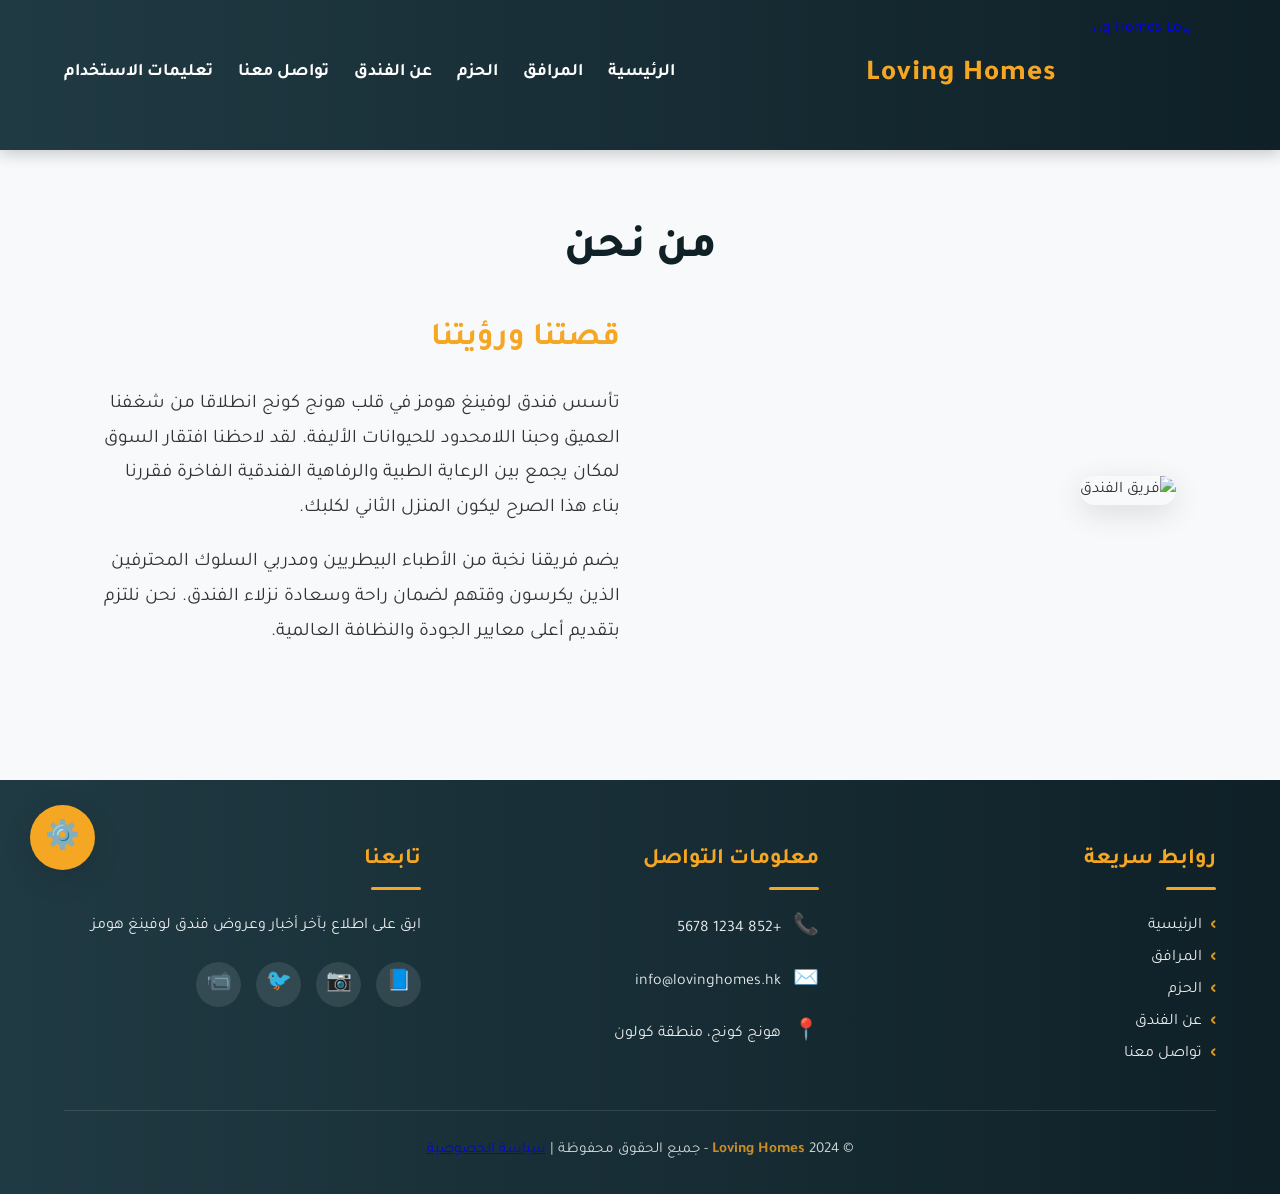
==== about.html @ 37e902a8 "Add files via upload" ====
<!DOCTYPE html>
<html lang="ar" dir="rtl">

<head>
    <meta charset="UTF-8">
    <meta name="viewport" content="width=device-width, initial-scale=1.0">
    <title>Loving Homes | عن الفندق</title>
    <link rel="stylesheet" href="style.css">
    <link href="https://fonts.googleapis.com/css2?family=Tajawal:wght@400;700;800&display=swap" rel="stylesheet">
</head>

<body>
    <header>
        <a href="index.html" class="brand-name">
            <img src="images/Loving_Homes_logo5.png" alt="Loving Homes Logo">
            <span>Loving Homes</span>
        </a>
        <div class="hamburger"><span></span><span></span><span></span></div>
        <nav>
            <a href="index.html">الرئيسية</a>
            <a href="facilities.html">المرافق</a>
            <a href="packages.html">الحزم</a>
            <a href="about.html">عن الفندق</a>
            <a href="contact.html">تواصل معنا</a>
            <a href="instructions.html">تعليمات الاستخدام</a>
        </nav>
    </header>

    <div class="container">
        <h1 class="section-title">من نحن</h1>
        <div style="display: flex; flex-wrap: wrap; gap: 40px; align-items: center;">
            <div style="flex: 1; min-width: 300px;">
                <img src="https://images.unsplash.com/photo-1544568100-847a948585b9?w=800" alt="فريق الفندق" style="width: 100%; border-radius: 15px; box-shadow: var(--shadow);">
            </div>
            <div style="flex: 1; min-width: 300px;">
                <h3 style="font-size: 2rem; color: var(--accent); margin-bottom: 20px;">قصتنا ورؤيتنا</h3>
                <p style="font-size: 1.2rem; margin-bottom: 20px;">تأسس فندق لوفينغ هومز في قلب هونج كونج انطلاقا من شغفنا العميق وحبنا اللامحدود للحيوانات الأليفة. لقد لاحظنا افتقار السوق لمكان يجمع بين الرعاية الطبية والرفاهية الفندقية الفاخرة فقررنا بناء هذا الصرح ليكون المنزل الثاني لكلبك.</p>
                <p style="font-size: 1.2rem; margin-bottom: 20px;">يضم فريقنا نخبة من الأطباء البيطريين ومدربي السلوك المحترفين الذين يكرسون وقتهم لضمان راحة وسعادة نزلاء الفندق. نحن نلتزم بتقديم أعلى معايير الجودة والنظافة العالمية.</p>
            </div>
        </div>
    </div>

    <!-- الزر العائم -->
    <div class="fab-container">
        <button class="fab-btn" id="fab-btn">⚙️</button>
        <div class="fab-menu" id="fab-menu">
            <button id="lang-toggle" title="تغيير اللغة">🇺🇸</button>
            <button id="dark-mode" title="الوضع الليلي">🌙</button>
            <button id="font-up" title="تكبير الخط">A+</button>
            <button id="font-down" title="تصغير الخط">A-</button>
        </div>
    </div>

    <!-- Footer الذيل المرتب -->
    <footer>
        <div class="footer-container">
            <div class="footer-section">
                <h3>روابط سريعة</h3>
                <ul>
                    <li><a href="index.html">الرئيسية</a></li>
                    <li><a href="facilities.html">المرافق</a></li>
                    <li><a href="packages.html">الحزم</a></li>
                    <li><a href="about.html">عن الفندق</a></li>
                    <li><a href="contact.html">تواصل معنا</a></li>
                </ul>
            </div>
            <div class="footer-section">
                <h3>معلومات التواصل</h3>
                <div class="contact-info">
                    <div class="contact-item">
                        <span>📞</span>
                        <p>+852 1234 5678</p>
                    </div>
                    <div class="contact-item">
                        <span>✉️</span>
                        <p>info@lovinghomes.hk</p>
                    </div>
                    <div class="contact-item">
                        <span>📍</span>
                        <p>هونج كونج، منطقة كولون</p>
                    </div>
                </div>
            </div>
            <div class="footer-section">
                <h3>تابعنا</h3>
                <p>ابق على اطلاع بآخر أخبار وعروض فندق لوفينغ هومز</p>
                <div class="social-links">
                    <a href="#" aria-label="فيسبوك">📘</a>
                    <a href="#" aria-label="إنستغرام">📷</a>
                    <a href="#" aria-label="تويتر">🐦</a>
                    <a href="#" aria-label="يوتيوب">📹</a>
                </div>
            </div>
        </div>
        <div class="footer-bottom">
            <p>© 2024 <span>Loving Homes</span> - جميع الحقوق محفوظة | <a href="#">سياسة الخصوصية</a></p>
        </div>
    </footer>
    <script src="script.js"></script>

</body>

</html>
---- style.css ----
/* المتغيرات الأساسية للتصميم الحديث */

:root {
    --primary: #0f2027;
    --secondary: #203a43;
    --accent: #f5a623;
    --light: #f8f9fa;
    --dark: #121212;
    --text: #333333;
    --card-bg: #ffffff;
    --shadow: 0 8px 30px rgba(0, 0, 0, 0.12);
    --radius: 12px;
}


/* الوضع الليلي الحديث */

body.dark-mode {
    --primary: #0a0a0a;
    --secondary: #1a1a1a;
    --accent: #f5a623;
    --light: #121212;
    --text: #e0e0e0;
    --card-bg: #222222;
    --shadow: 0 8px 30px rgba(0, 0, 0, 0.5);
}

* {
    margin: 0;
    padding: 0;
    box-sizing: border-box;
    font-family: 'Tajawal', sans-serif;
}

body {
    background-color: var(--light);
    color: var(--text);
    line-height: 1.8;
    transition: background-color 0.4s ease, color 0.4s ease;
}


/* شريط التنقل الاحترافي */

header {
    background: linear-gradient(to left, var(--primary), var(--secondary));
    padding: 15px 5%;
    display: flex;
    justify-content: space-between;
    align-items: center;
    position: sticky;
    top: 0;
    z-index: 1000;
    box-shadow: 0 4px 15px rgba(0, 0, 0, 0.2);
}

.brand-name {
    display: flex;
    align-items: center;
    gap: 10px;
    text-decoration: none;
}

.brand-name img {
    height: 120px;
    width: auto;
    border-radius: 50%;
    object-fit: cover;
}

.brand-name span {
    font-size: 1.8rem;
    font-weight: 800;
    color: var(--accent);
    letter-spacing: 1px;
}

nav {
    display: flex;
    gap: 25px;
    padding-right: 0;
    padding-left: 0;
}

[dir="ltr"] nav {
    padding-left: 0;
    padding-right: 0;
}


/* دعم اللغة الإنجليزية */

[dir="ltr"] .form-group {
    text-align: left;
}

[dir="ltr"] .card ul {
    text-align: left;
}

[dir="ltr"] nav a::after {
    left: auto;
    right: 0;
}

[dir="ltr"] nav a:hover::after {
    width: 100%;
}

nav a {
    color: #ffffff;
    text-decoration: none;
    font-weight: 600;
    font-size: 1.1rem;
    position: relative;
    padding-bottom: 5px;
    transition: color 0.3s;
}

nav a::after {
    content: '';
    position: absolute;
    width: 0;
    height: 2px;
    bottom: 0;
    left: 0;
    background-color: var(--accent);
    transition: width 0.3s ease;
}

nav a:hover {
    color: var(--accent);
}

nav a:hover::after {
    width: 100%;
}


/* القائمة الجانبية للهاتف */

.hamburger {
    display: none;
    flex-direction: column;
    gap: 5px;
    cursor: pointer;
}

.hamburger span {
    width: 30px;
    height: 3px;
    background-color: white;
    border-radius: 3px;
}


/* الزر العائم المتطور */

.fab-container {
    position: fixed;
    bottom: 30px;
    left: 30px;
    z-index: 9999;
}

.fab-btn {
    width: 65px;
    height: 65px;
    border-radius: 50%;
    background-color: var(--accent);
    color: var(--primary);
    font-size: 28px;
    border: none;
    cursor: pointer;
    box-shadow: var(--shadow);
    transition: transform 0.3s, background 0.3s;
    display: flex;
    justify-content: center;
    align-items: center;
}

.fab-btn:hover {
    transform: scale(1.1) rotate(15deg);
}

.fab-menu {
    position: absolute;
    bottom: 80px;
    left: 5px;
    display: flex;
    flex-direction: column;
    gap: 12px;
    opacity: 0;
    visibility: hidden;
    transform: translateY(20px);
    transition: all 0.3s ease;
}

.fab-menu.show {
    opacity: 1;
    visibility: visible;
    transform: translateY(0);
}

.fab-menu button {
    width: 50px;
    height: 50px;
    border-radius: 50%;
    border: none;
    background: var(--primary);
    color: white;
    font-weight: bold;
    font-size: 16px;
    cursor: pointer;
    box-shadow: var(--shadow);
    transition: 0.3s;
}

.fab-menu button:hover {
    background: var(--accent);
    color: var(--primary);
    transform: scale(1.1);
}


/* الأقسام العامة والتخطيط */

.container {
    max-width: 1200px;
    margin: 0 auto;
    padding: 60px 5%;
}

.section-title {
    text-align: center;
    color: var(--primary);
    font-size: 2.8rem;
    margin-bottom: 20px;
    font-weight: 800;
}

body.dark-mode .section-title {
    color: var(--accent);
}

.section-subtitle {
    text-align: center;
    color: var(--text);
    font-size: 1.2rem;
    margin-bottom: 50px;
    max-width: 800px;
    margin-inline: auto;
    opacity: 0.8;
}


/* البطاقات الحديثة */

.grid {
    display: grid;
    grid-template-columns: repeat(auto-fit, minmax(320px, 1fr));
    gap: 35px;
}

.card {
    background: var(--card-bg);
    border-radius: var(--radius);
    overflow: hidden;
    box-shadow: var(--shadow);
    transition: transform 0.4s ease, box-shadow 0.4s ease;
    border-bottom: 4px solid transparent;
}

.card:hover {
    transform: translateY(-12px);
    border-bottom: 4px solid var(--accent);
    box-shadow: 0 15px 40px rgba(0, 0, 0, 0.2);
}

.card img {
    width: 100%;
    height: 240px;
    object-fit: cover;
}

.card-content {
    padding: 25px;
}

.card h3 {
    color: var(--primary);
    font-size: 1.5rem;
    margin-bottom: 10px;
}

body.dark-mode .card h3 {
    color: var(--accent);
}


/* الأزرار */

.btn {
    display: inline-block;
    background: var(--accent);
    color: var(--primary);
    padding: 12px 35px;
    border-radius: 30px;
    font-size: 1.1rem;
    font-weight: bold;
    text-decoration: none;
    border: 2px solid var(--accent);
    transition: all 0.3s;
    text-align: center;
    cursor: pointer;
}

.btn:hover {
    background: transparent;
    color: var(--accent);
}


/* النماذج */

.form-box {
    background: var(--card-bg);
    padding: 40px;
    border-radius: var(--radius);
    box-shadow: var(--shadow);
    max-width: 700px;
    margin: auto;
}

.form-group {
    margin-bottom: 20px;
    text-align: right;
}

.form-group label {
    display: block;
    margin-bottom: 8px;
    font-weight: 700;
    font-size: 1.1rem;
}

.form-group input,
.form-group select,
.form-group textarea {
    width: 100%;
    padding: 15px;
    border-radius: 8px;
    border: 1px solid #ccc;
    background: var(--light);
    color: var(--text);
    font-size: 1rem;
    transition: border 0.3s;
}

.form-group input:focus,
.form-group select:focus,
.form-group textarea:focus {
    border-color: var(--accent);
    outline: none;
}

.price-calc {
    background: linear-gradient(135deg, var(--primary), var(--secondary));
    color: white;
    padding: 20px;
    border-radius: 8px;
    margin-top: 25px;
    text-align: center;
    font-size: 1.3rem;
    box-shadow: inset 0 0 10px rgba(0, 0, 0, 0.5);
}

.price-calc span {
    color: var(--accent);
    font-weight: 900;
    font-size: 2rem;
    display: block;
    margin-top: 10px;
}


/* استجابة الهواتف */

@media (max-width: 768px) {
    .brand-name img {
        height: 60px;
    }
    .brand-name span {
        display: none;
    }
    .hamburger {
        display: flex;
    }
    nav {
        display: none;
        flex-direction: column;
        width: 100%;
        position: absolute;
        top: 100%;
        left: 0;
        background: var(--secondary);
        padding: 20px 0;
        text-align: center;
    }
    nav.active {
        display: flex;
    }
    nav a {
        padding: 15px 0;
        border-bottom: 1px solid rgba(255, 255, 255, 0.1);
        margin: 0;
    }
}


/* أنماط قسم الفيديو */

.video-container {
    width: 100%;
    max-width: 900px;
    margin: 0 auto;
    border-radius: 15px;
    overflow: hidden;
    box-shadow: 0 10px 40px rgba(0, 0, 0, 0.3);
}

.video-container video {
    width: 100%;
    display: block;
    background-color: #000;
}


/* الذيل (Footer) */

footer {
    background: linear-gradient(to left, var(--primary), var(--secondary));
    color: white;
    padding: 60px 5% 30px;
    margin-top: 50px;
}

.footer-container {
    max-width: 1200px;
    margin: 0 auto;
    display: grid;
    grid-template-columns: repeat(auto-fit, minmax(250px, 1fr));
    gap: 40px;
}

.footer-section h3 {
    color: var(--accent);
    font-size: 1.4rem;
    margin-bottom: 20px;
    position: relative;
    padding-bottom: 10px;
}

.footer-section h3::after {
    content: '';
    position: absolute;
    bottom: 0;
    right: 0;
    width: 50px;
    height: 3px;
    background: var(--accent);
    border-radius: 2px;
}

.footer-section p,
.footer-section li {
    font-size: 1rem;
    line-height: 2;
    opacity: 0.9;
}

.footer-section ul {
    list-style: none;
    padding: 0;
}

.footer-section a {
    color: white;
    text-decoration: none;
    transition: all 0.3s ease;
    display: inline-block;
    position: relative;
}

.footer-section a::before {
    content: '›';
    margin-left: 8px;
    color: var(--accent);
    font-weight: bold;
    transition: transform 0.3s ease;
}

.footer-section a:hover {
    color: var(--accent);
    padding-right: 5px;
}

.footer-section a:hover::before {
    transform: translateX(5px);
}

.contact-info {
    display: flex;
    flex-direction: column;
    gap: 15px;
}

.contact-item {
    display: flex;
    align-items: center;
    gap: 12px;
}

.contact-item span {
    font-size: 1.3rem;
}

.social-links {
    display: flex;
    gap: 15px;
    margin-top: 20px;
}

.social-links a {
    width: 45px;
    height: 45px;
    border-radius: 50%;
    background: rgba(255, 255, 255, 0.1);
    display: flex;
    justify-content: center;
    align-items: center;
    font-size: 1.3rem;
    transition: all 0.3s ease;
}

.social-links a::before {
    display: none;
}

.social-links a:hover {
    background: var(--accent);
    transform: translateY(-5px);
}

.footer-bottom {
    max-width: 1200px;
    margin: 40px auto 0;
    padding-top: 25px;
    border-top: 1px solid rgba(255, 255, 255, 0.15);
    text-align: center;
    font-size: 0.95rem;
    opacity: 0.8;
}

.footer-bottom span {
    color: var(--accent);
    font-weight: bold;
}

@media (max-width: 768px) {
    footer {
        padding: 40px 5% 20px;
    }
    .footer-container {
        grid-template-columns: 1fr;
        text-align: center;
    }
    .footer-section h3::after {
        right: 50%;
        transform: translateX(50%);
    }
    .contact-item {
        justify-content: center;
    }
    .social-links {
        justify-content: center;
    }
}
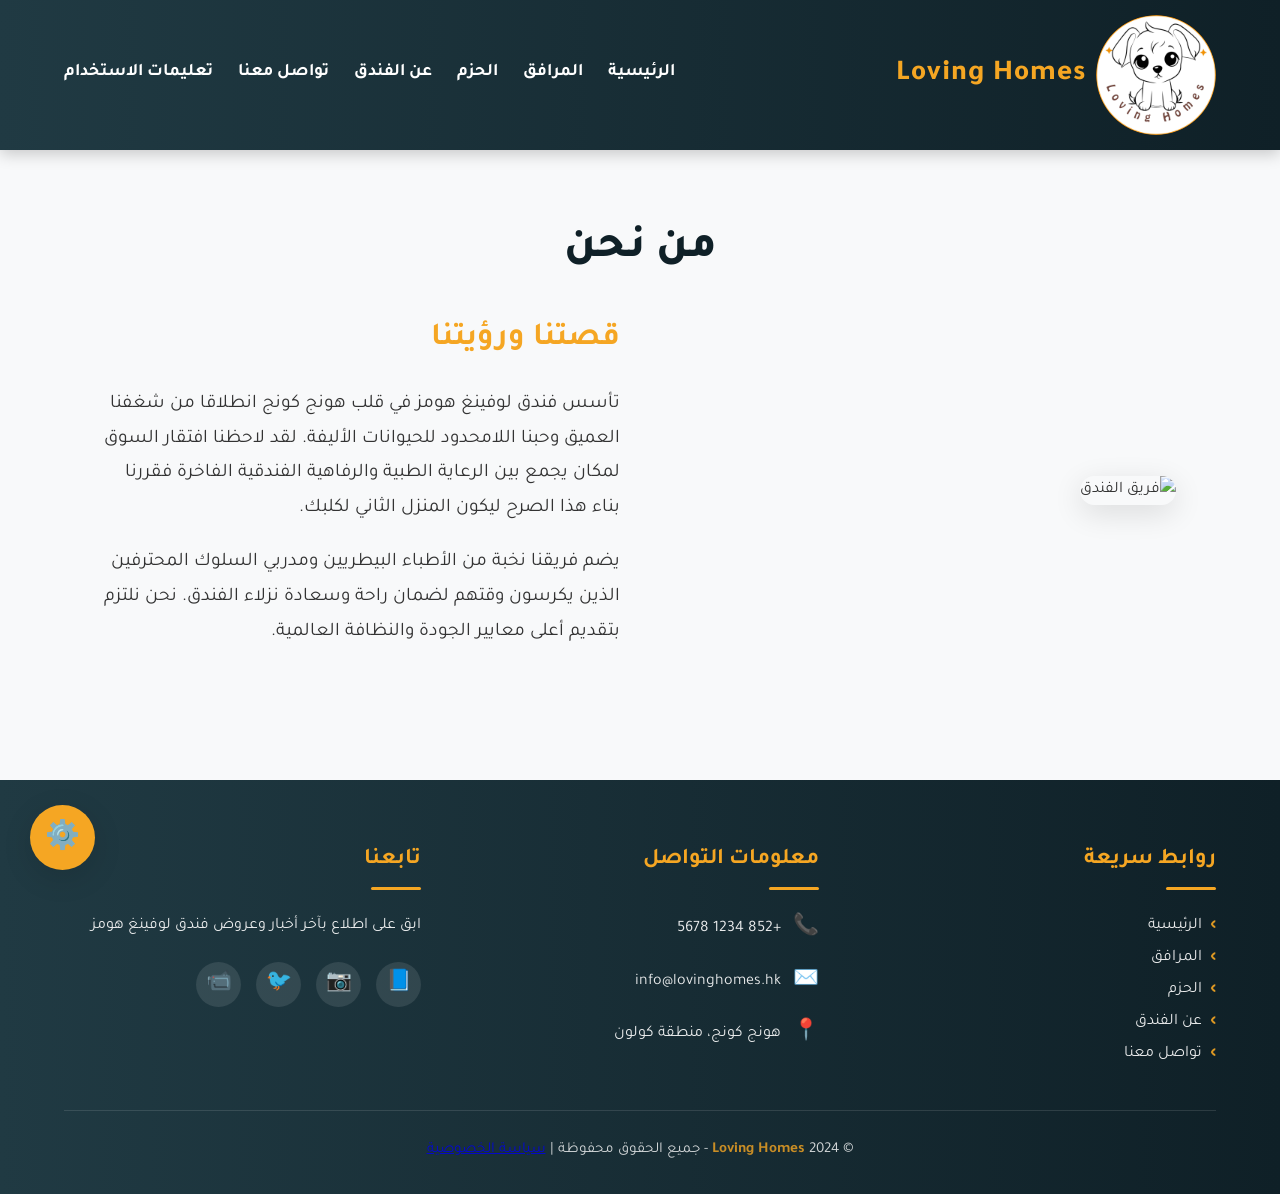
==== commit 2cec98b9: "Fix HTML encoding issues in about.html" ====
--- a/about.html
+++ b/about.html
@@ -12,7 +12,7 @@
 <body>
     <header>
         <a href="index.html" class="brand-name">
-            <img src="images/Loving_Homes_logo5.png" alt="Loving Homes Logo">
+            <img src="Loving_Homes_logo5.png" alt="Loving Homes Logo">
             <span>Loving Homes</span>
         </a>
         <div class="hamburger"><span></span><span></span><span></span></div>
@@ -100,4 +100,4 @@
 
 </body>
 
-</html>+</html>
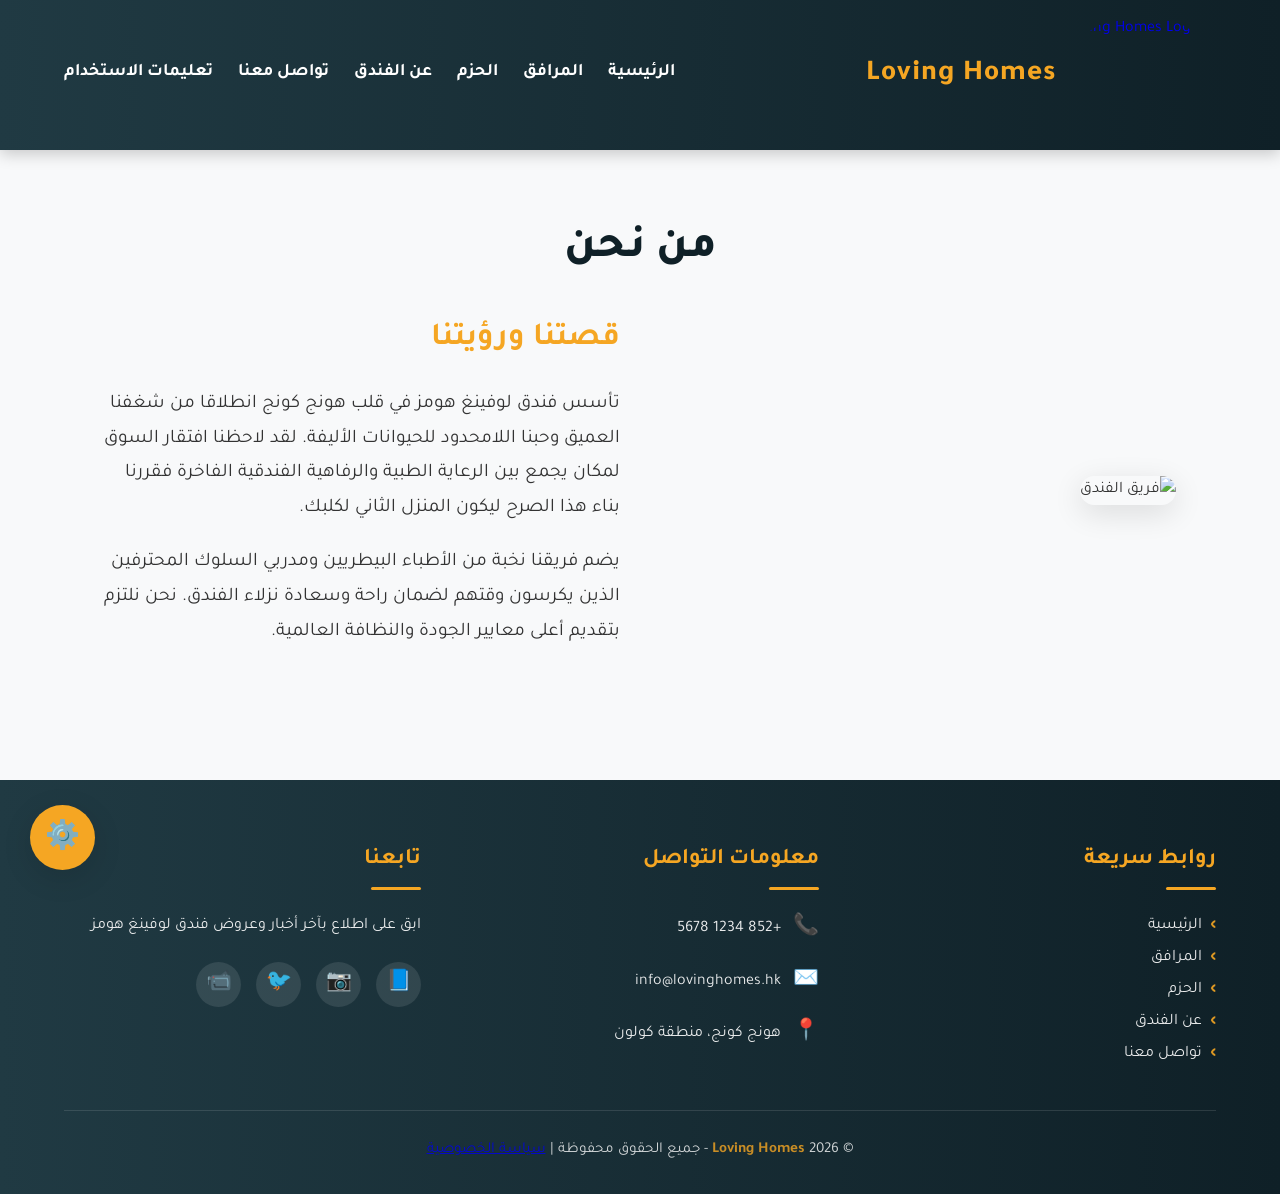
==== commit d559a2d9: "Update about.html" ====
--- a/about.html
+++ b/about.html
@@ -2,9 +2,11 @@
 <html lang="ar" dir="rtl">
 
 <head>
+    <!-- ===== معلومات الصفحة الأساسية ===== -->
     <meta charset="UTF-8">
     <meta name="viewport" content="width=device-width, initial-scale=1.0">
     <title>Loving Homes | عن الفندق</title>
+    <!-- ===== ربط ملفات CSS الخارجية ===== -->
     <link rel="stylesheet" href="style.css">
     <link href="https://fonts.googleapis.com/css2?family=Tajawal:wght@400;700;800&display=swap" rel="stylesheet">
 </head>
@@ -12,7 +14,7 @@
 <body>
     <header>
         <a href="index.html" class="brand-name">
-            <img src="Loving_Homes_logo5.png" alt="Loving Homes Logo">
+            <img src="images/Loving_Homes_logo5.png" alt="Loving Homes Logo">
             <span>Loving Homes</span>
         </a>
         <div class="hamburger"><span></span><span></span><span></span></div>
@@ -51,7 +53,7 @@
         </div>
     </div>
 
-    <!-- Footer الذيل المرتب -->
+    <!-- ===== الذيل (Footer) المتجاوب ===== -->
     <footer>
         <div class="footer-container">
             <div class="footer-section">
@@ -93,7 +95,7 @@
             </div>
         </div>
         <div class="footer-bottom">
-            <p>© 2024 <span>Loving Homes</span> - جميع الحقوق محفوظة | <a href="#">سياسة الخصوصية</a></p>
+            <p>© 2026 <span>Loving Homes</span> - جميع الحقوق محفوظة | <a href="#">سياسة الخصوصية</a></p>
         </div>
     </footer>
     <script src="script.js"></script>
--- a/style.css
+++ b/style.css
@@ -585,4 +585,17 @@
     .social-links {
         justify-content: center;
     }
-}+}
+
+
+/* تنسيق خاص للبطاقة الرابعة (الحزمة المخصصة) لتتوسط الشاشة بأناقة */
+
+.special-card {
+    grid-column: 1 / -1;
+    /* أمر برمجي يجبر البطاقة على حجز السطر بالكامل */
+    max-width: 360px;
+    /* يحد من عرضها لتبقى بطاقة ولا تصبح لافتة عريضة */
+    margin: 0 auto;
+    /* يضع البطاقة في منتصف السطر تماماً */
+    width: 100%;
+}
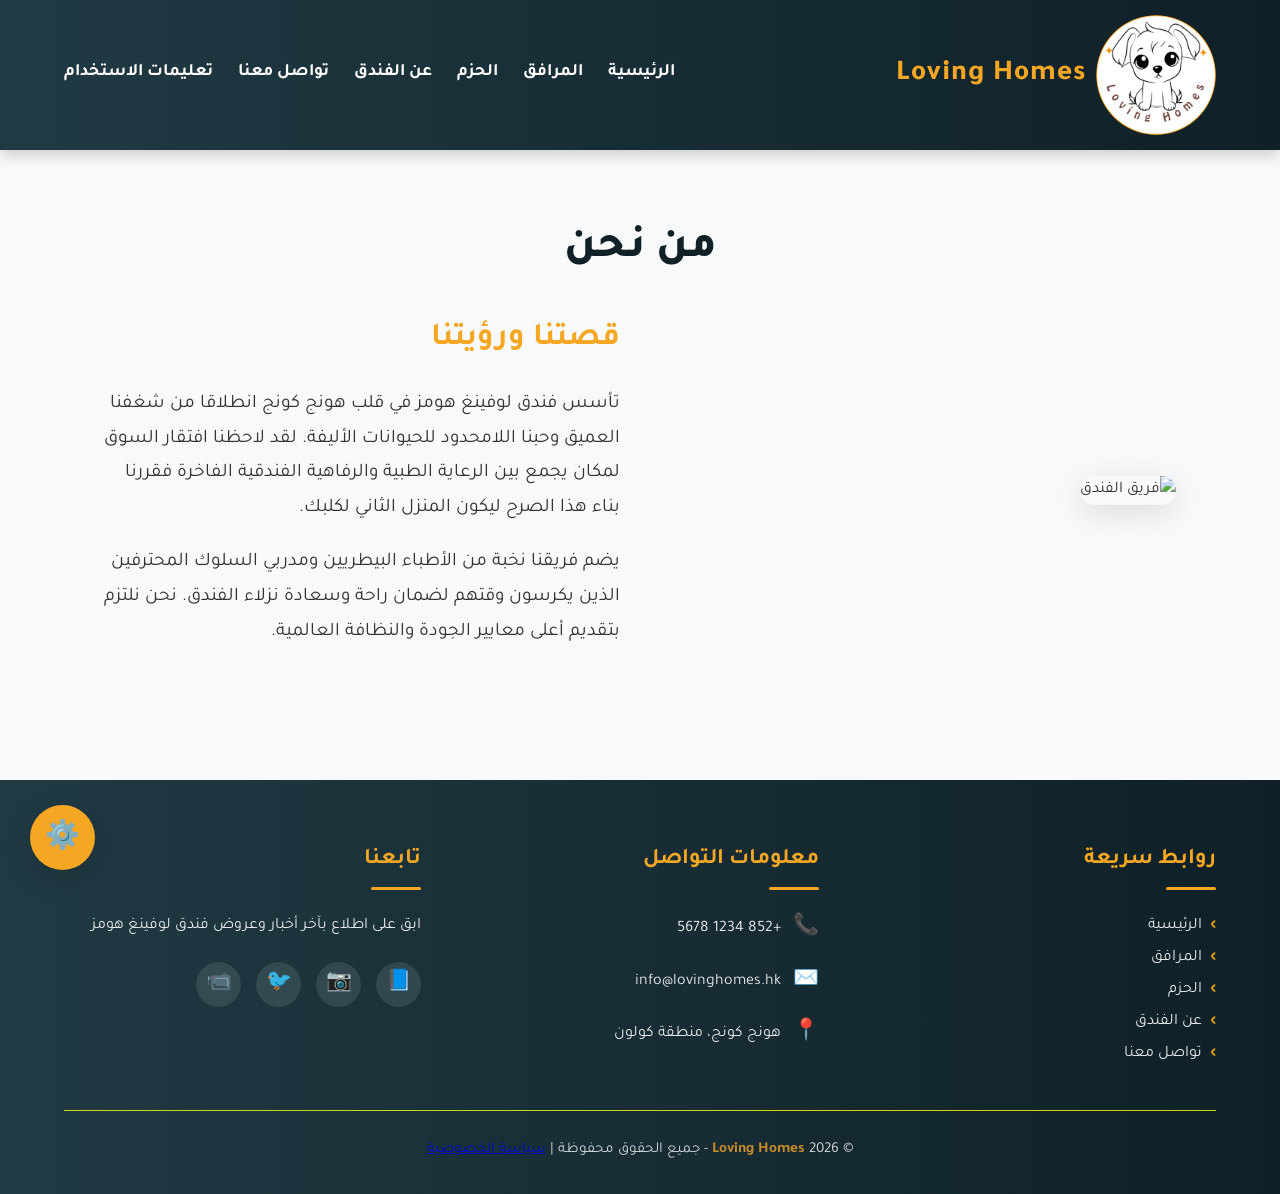
==== commit d6ffde5c: "Fix HTML formatting and improve structure" ====
--- a/about.html
+++ b/about.html
@@ -14,7 +14,7 @@
 <body>
     <header>
         <a href="index.html" class="brand-name">
-            <img src="images/Loving_Homes_logo5.png" alt="Loving Homes Logo">
+            <img src="Loving_Homes_logo5.png" alt="Loving Homes Logo">
             <span>Loving Homes</span>
         </a>
         <div class="hamburger"><span></span><span></span><span></span></div>
--- a/style.css
+++ b/style.css
@@ -1,4 +1,4 @@
-/* المتغيرات الأساسية للتصميم الحديث */
+/* ===== المتغيرات الأساسية للتصميم الحديث ===== */
 
 :root {
     --primary: #0f2027;
@@ -13,7 +13,7 @@
 }
 
 
-/* الوضع الليلي الحديث */
+/* ===== الوضع الليلي الحديث ===== */
 
 body.dark-mode {
     --primary: #0a0a0a;
@@ -25,6 +25,9 @@
     --shadow: 0 8px 30px rgba(0, 0, 0, 0.5);
 }
 
+
+/* ===== إعادة تعيين الأنماط الأساسية ===== */
+
 * {
     margin: 0;
     padding: 0;
@@ -40,7 +43,7 @@
 }
 
 
-/* شريط التنقل الاحترافي */
+/* ===== شريط التنقل الاحترافي ===== */
 
 header {
     background: linear-gradient(to left, var(--primary), var(--secondary));
@@ -82,13 +85,13 @@
     padding-left: 0;
 }
 
+
+/* ===== دعم اللغة الإنجليزية (LTR) ===== */
+
 [dir="ltr"] nav {
     padding-left: 0;
     padding-right: 0;
 }
-
-
-/* دعم اللغة الإنجليزية */
 
 [dir="ltr"] .form-group {
     text-align: left;
@@ -137,7 +140,7 @@
 }
 
 
-/* القائمة الجانبية للهاتف */
+/* ===== القائمة الجانبية للهواتف ===== */
 
 .hamburger {
     display: none;
@@ -154,7 +157,7 @@
 }
 
 
-/* الزر العائم المتطور */
+/* ===== الزر العائم المتطور ===== */
 
 .fab-container {
     position: fixed;
@@ -223,7 +226,7 @@
 }
 
 
-/* الأقسام العامة والتخطيط */
+/* ===== الأقسام العامة والتخطيط ===== */
 
 .container {
     max-width: 1200px;
@@ -254,7 +257,7 @@
 }
 
 
-/* البطاقات الحديثة */
+/* ===== البطاقات الحديثة ===== */
 
 .grid {
     display: grid;
@@ -298,7 +301,7 @@
 }
 
 
-/* الأزرار */
+/* ===== الأزرار المتجاوبة ===== */
 
 .btn {
     display: inline-block;
@@ -321,7 +324,7 @@
 }
 
 
-/* النماذج */
+/* ===== النماذج المتجاوبة ===== */
 
 .form-box {
     background: var(--card-bg);
@@ -384,7 +387,7 @@
 }
 
 
-/* استجابة الهواتف */
+/* ===== الاستجابة للهواتف والأجهزة اللوحية ===== */
 
 @media (max-width: 768px) {
     .brand-name img {
@@ -418,7 +421,7 @@
 }
 
 
-/* أنماط قسم الفيديو */
+/* ===== أنماط قسم الفيديو المتجاوبة ===== */
 
 .video-container {
     width: 100%;
@@ -436,7 +439,7 @@
 }
 
 
-/* الذيل (Footer) */
+/* ===== الذيل (Footer) المتجاوب ===== */
 
 footer {
     background: linear-gradient(to left, var(--primary), var(--secondary));
@@ -556,7 +559,7 @@
     max-width: 1200px;
     margin: 40px auto 0;
     padding-top: 25px;
-    border-top: 1px solid rgba(255, 255, 255, 0.15);
+    border-top: 1px solid rgba(255, 255, 0.15);
     text-align: center;
     font-size: 0.95rem;
     opacity: 0.8;
@@ -567,6 +570,9 @@
     font-weight: bold;
 }
 
+
+/* ===== استجابة الذيل للشاشات الصغيرة ===== */
+
 @media (max-width: 768px) {
     footer {
         padding: 40px 5% 20px;
@@ -588,14 +594,14 @@
 }
 
 
-/* تنسيق خاص للبطاقة الرابعة (الحزمة المخصصة) لتتوسط الشاشة بأناقة */
+/* ===== تنسيق خاص للبطاقة الرابعة (الحزمة المخصصة) ===== */
 
 .special-card {
     grid-column: 1 / -1;
-    /* أمر برمجي يجبر البطاقة على حجز السطر بالكامل */
+    /* يجبر البطاقة على حجز السطر كاملاً */
     max-width: 360px;
-    /* يحد من عرضها لتبقى بطاقة ولا تصبح لافتة عريضة */
+    /* يحد العرض لتبقى بطاقة أنيقة */
     margin: 0 auto;
-    /* يضع البطاقة في منتصف السطر تماماً */
+    /* توسيط البطاقة تماماً */
     width: 100%;
 }
